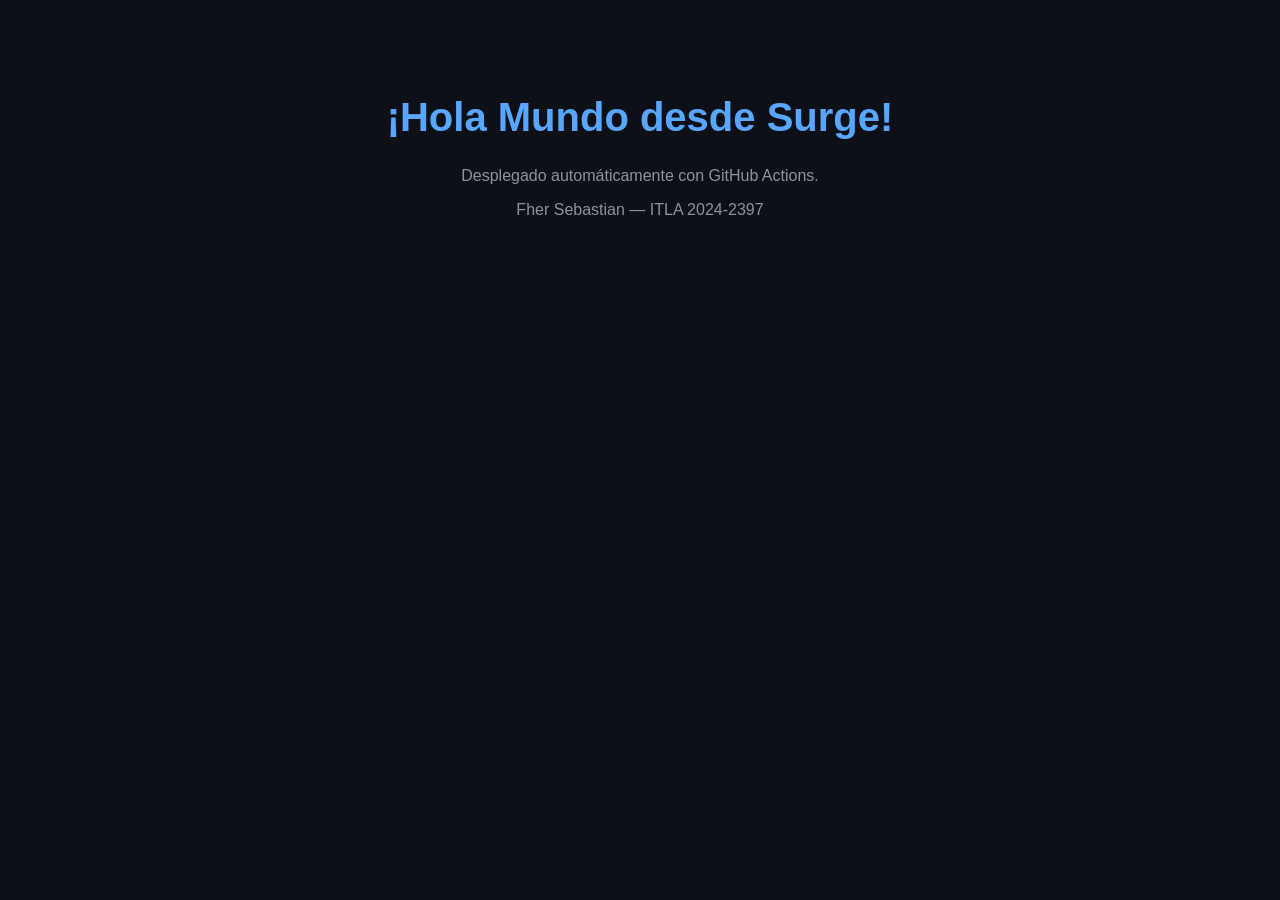
==== index.html @ 3187a817 "feat: pagina inicial" ====
<!DOCTYPE html>
<html lang="es">
<head>
  <meta charset="UTF-8">
  <meta name="viewport" content="width=device-width, initial-scale=1.0">
  <title>Mi Sitio - Surge CI</title>
  <style>
    body { font-family: Arial, sans-serif; text-align: center;
           background: #0d1117; color: #e6edf3; padding: 60px; }
    h1   { color: #58a6ff; font-size: 2.5rem; }
    p    { color: #8b949e; }
  </style>
</head>
<body>
  <h1>¡Hola Mundo desde Surge!</h1>
  <p>Desplegado automáticamente con GitHub Actions.</p>
  <p>Fher Sebastian — ITLA 2024-2397</p>
</body>
</html>
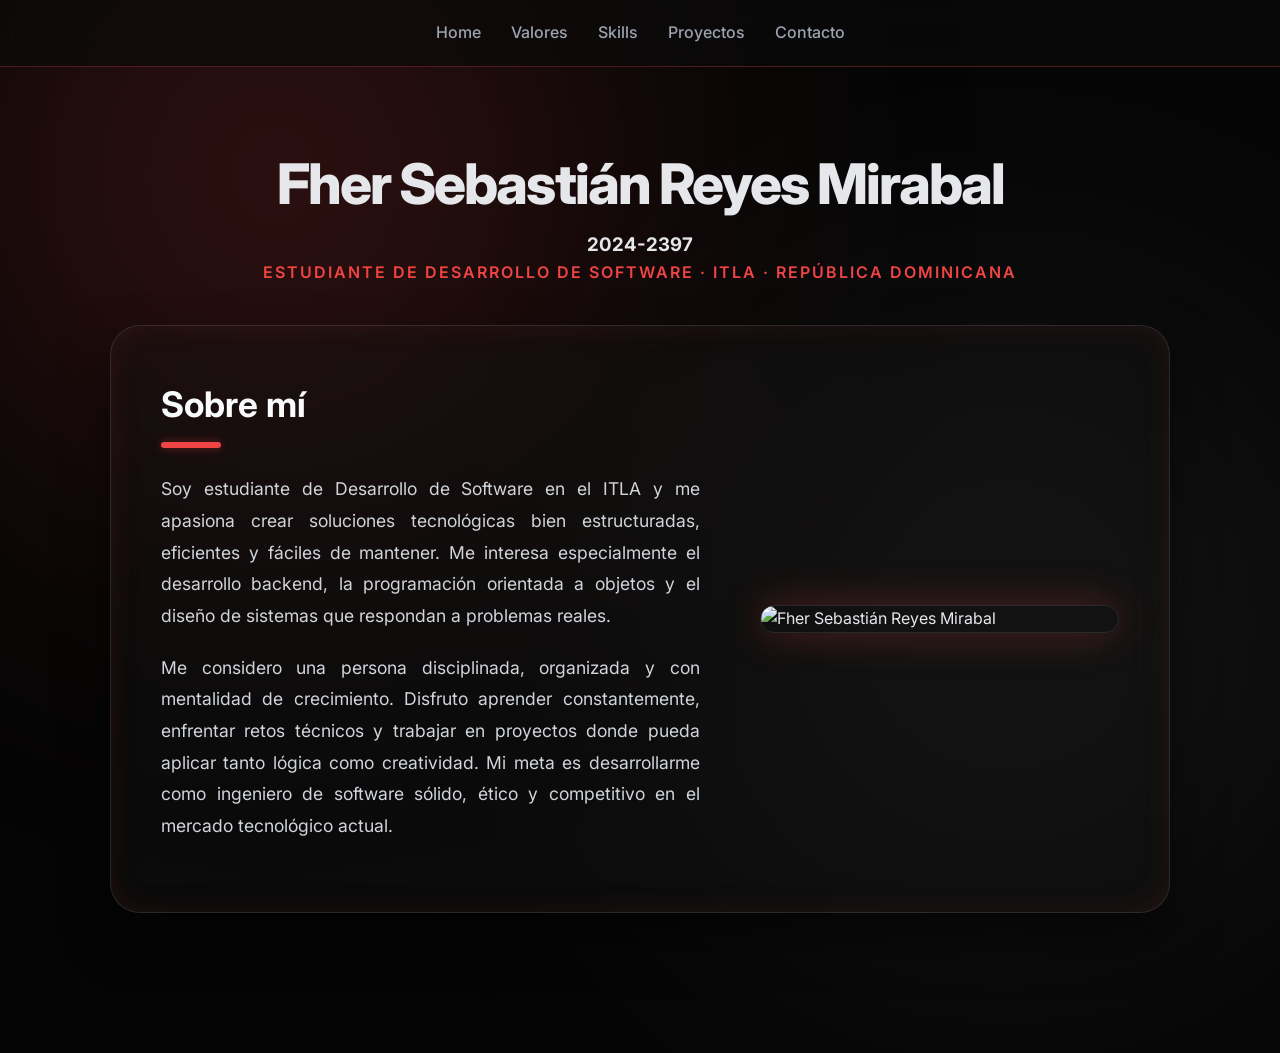
==== commit 2a81f25d: "feat: agregar sitio personal completo" ====
--- a/index.html
+++ b/index.html
@@ -1,19 +1,53 @@
 <!DOCTYPE html>
 <html lang="es">
 <head>
-  <meta charset="UTF-8">
-  <meta name="viewport" content="width=device-width, initial-scale=1.0">
-  <title>Mi Sitio - Surge CI</title>
-  <style>
-    body { font-family: Arial, sans-serif; text-align: center;
-           background: #0d1117; color: #e6edf3; padding: 60px; }
-    h1   { color: #58a6ff; font-size: 2.5rem; }
-    p    { color: #8b949e; }
-  </style>
+    <meta charset="UTF-8">
+    <meta name="viewport" content="width=device-width, initial-scale=1.0">
+    <title>Fher Reyes | My Personal Site</title>
+    <link rel="stylesheet" href="style.css">
 </head>
 <body>
-  <h1>¡Hola Mundo desde Surge!</h1>
-  <p>Desplegado automáticamente con GitHub Actions.</p>
-  <p>Fher Sebastian — ITLA 2024-2397</p>
+    <div class="bg-texture"></div>
+     <nav>
+    <a href="index.html">Home</a>
+    <a href="valores.html">Valores</a>
+    <a href="skills.html">Skills</a>
+    <a href="proyectos.html">Proyectos</a>
+    <a href="contacto.html">Contacto</a>
+</nav>
+     <header>
+        <h1>Fher Sebastián Reyes Mirabal</h1>
+        
+        <h3>2024-2397</h3>
+        
+        <p>Estudiante de Desarrollo de Software · ITLA · República Dominicana</p>
+     </header>
+     <main class="container">
+        <section class="card">
+            <div class="hero">
+                <div class="hero-content">
+                    <h2 class="section-title">Sobre mí</h2>
+                    <div class="hero-text">
+                        <p>
+                            Soy estudiante de Desarrollo de Software en el ITLA y me apasiona crear soluciones 
+                            tecnológicas bien estructuradas, eficientes y fáciles de mantener. Me interesa 
+                            especialmente el desarrollo backend, la programación orientada a objetos y el 
+                            diseño de sistemas que respondan a problemas reales.
+                        </p>
+                        <p>
+                            Me considero una persona disciplinada, organizada y con mentalidad de crecimiento. 
+                            Disfruto aprender constantemente, enfrentar retos técnicos y trabajar en proyectos 
+                            donde pueda aplicar tanto lógica como creatividad. Mi meta es desarrollarme como 
+                            ingeniero de software sólido, ético y competitivo en el mercado tecnológico actual.
+                        </p>
+                    </div>
+                </div>
+                <div class="hero-image">
+                    <img src="imagenes/Mi Foto.jpeg" alt="Fher Sebastián Reyes Mirabal">
+                </div>
+            </div>
+        </section>
+     </main>
+    <div style="height: 60px;"></div>
 </body>
 </html>
--- a/style.css
+++ b/style.css
@@ -0,0 +1,348 @@
+@import url('https://fonts.googleapis.com/css2?family=Inter:wght@300;400;500;600;700&display=swap');
+
+/* --- RESET Y BASE --- */
+* {
+    box-sizing: border-box;
+    margin: 0;
+    padding: 0;
+}
+
+body {
+    font-family: 'Inter', sans-serif;
+    background-color: #050505; 
+    color: #e5e7eb;
+    min-height: 100vh;
+    line-height: 1.6;
+    position: relative;
+    overflow-x: hidden;
+}
+
+/* --- TEXTURA Y LUCES ULTRA POTENCIADAS --- */
+body::before, body::after {
+    content: '';
+    position: fixed;
+    border-radius: 50%;
+    z-index: -1;
+    pointer-events: none;
+    filter: blur(140px); 
+}
+
+body::before {
+    width: 950px;
+    height: 950px;
+    top: -300px;
+    left: -200px;
+    background: radial-gradient(circle, rgba(239, 68, 68, 0.28) 0%, rgba(0, 0, 0, 0) 70%);
+}
+
+body::after {
+    width: 950px;
+    height: 950px;
+    bottom: -200px;
+    right: -200px;
+    background: radial-gradient(circle, rgba(255, 255, 255, 0.1) 0%, rgba(0, 0, 0, 0) 70%);
+}
+
+.bg-texture {
+    position: fixed;
+    top: 0; left: 0; width: 100%; height: 100%;
+    background-image: url('https://www.transparenttextures.com/patterns/stardust.png');
+    opacity: 0.08;
+    z-index: -1;
+    pointer-events: none;
+}
+
+/* --- NAVEGACIÓN --- */
+nav {
+    position: fixed;
+    top: 0; width: 100%;
+    background: rgba(10, 10, 10, 0.7);
+    backdrop-filter: blur(25px);
+    display: flex;
+    justify-content: center;
+    gap: 30px;
+    padding: 20px 0;
+    z-index: 1000;
+    border-bottom: 1px solid rgba(239, 68, 68, 0.3);
+}
+
+nav a {
+    color: #9ca3af;
+    text-decoration: none;
+    font-weight: 500;
+    transition: 0.3s;
+}
+
+nav a:hover { color: #ef4444; text-shadow: 0 0 10px rgba(239, 68, 68, 0.6); }
+
+/* --- HEADER --- */
+header { padding: 140px 20px 40px; text-align: center; }
+header h1 { font-size: 3.5rem; font-weight: 800; letter-spacing: -2px; }
+header p { color: #ef4444; font-weight: 600; text-transform: uppercase; letter-spacing: 2px; }
+
+/* --- CONTENEDORES --- */
+.container { max-width: 1100px; margin: auto; padding: 0 20px 80px; }
+
+/* --- TARJETAS (Glassmorphism de Alta Claridad) --- */
+.card {
+    background: rgba(20, 20, 20, 0.4); 
+    border-radius: 30px;
+    padding: 50px; 
+    border: 1px solid rgba(255, 255, 255, 0.12);
+    backdrop-filter: blur(20px);
+    box-shadow: 0 25px 50px rgba(0, 0, 0, 0.5), 
+                inset 0 0 30px rgba(239, 68, 68, 0.1);
+}
+
+/* --- HOME (Hero Equilibrado) --- */
+.hero { 
+    display: grid; 
+    grid-template-columns: 1.2fr 0.8fr; 
+    gap: 60px; 
+    align-items: center; 
+}
+
+.hero-content { text-align: left; }
+
+.section-title {
+    font-size: 2.2rem;
+    margin-bottom: 25px;
+    color: #f9fafb;
+    position: relative;
+    display: inline-block;
+}
+
+.section-title::after {
+    content: '';
+    display: block;
+    width: 60px;
+    height: 6px;
+    background: #ef4444;
+    margin-top: 10px;
+    border-radius: 50px;
+    box-shadow: 0 0 10px rgba(239, 68, 68, 0.4);
+}
+
+.hero-content p {
+    font-size: 1.1rem; 
+    line-height: 1.8; 
+    color: #d1d5db;
+    margin-bottom: 20px;
+    text-align: justify; 
+}
+
+.hero-image { display: flex; justify-content: center; }
+
+.hero-image img {
+    width: 100%; 
+    max-width: 380px; 
+    border-radius: 30px; 
+    border: 1px solid rgba(255, 255, 255, 0.1);
+    box-shadow: 0 0 40px rgba(239, 68, 68, 0.3);
+    object-fit: cover;
+    transition: transform 0.3s ease;
+}
+
+.hero-image img:hover { transform: scale(1.02); }
+
+/* --- SECCIÓN DE VALORES --- */
+.values-grid {
+    display: grid;
+    grid-template-columns: repeat(auto-fit, minmax(280px, 1fr));
+    gap: 25px;
+}
+
+.value-item {
+    text-align: center;
+    display: flex;
+    flex-direction: column;
+    align-items: center;
+    justify-content: center;
+}
+
+.value-icon {
+    font-size: 2.5rem;
+    margin-bottom: 15px;
+    display: flex;
+    justify-content: center;
+    align-items: center;
+}
+
+/* --- TABLA MODERNA (Skills) --- */
+.modern-table {
+    width: 100%;
+    border-collapse: separate;
+    border-spacing: 0 12px;
+    margin-top: 30px;
+}
+
+.modern-table th {
+    color: #ef4444;
+    text-transform: uppercase;
+    font-size: 0.8rem;
+    letter-spacing: 1.5px;
+    padding: 10px 20px;
+    text-align: left;
+}
+
+.modern-table tbody tr {
+    background: rgba(255, 255, 255, 0.02);
+    transition: transform 0.3s ease, background 0.3s ease;
+}
+
+.modern-table tbody tr:hover {
+    background: rgba(255, 255, 255, 0.05);
+    transform: scale(1.01);
+}
+
+.modern-table td { padding: 15px 20px; vertical-align: middle; }
+.modern-table td:first-child { border-radius: 15px 0 0 15px; }
+.modern-table td:last-child { border-radius: 0 15px 15px 0; }
+
+.table-logo { width: 35px; height: 35px; object-fit: contain; }
+
+/* --- BARRAS DE PROGRESO --- */
+.skill-bar { 
+    background: rgba(255, 255, 255, 0.05); 
+    height: 10px; 
+    border-radius: 10px; 
+    overflow: hidden; 
+    width: 100%;
+    max-width: 200px;
+}
+
+.skill-fill { 
+    height: 100%; 
+    background: linear-gradient(90deg, #b91c1c, #ef4444); 
+    box-shadow: 0 0 15px rgba(239, 68, 68, 0.5); 
+}
+
+/* --- PROYECTOS --- */
+.skills-grid {
+    display: grid;
+    grid-template-columns: repeat(auto-fit, minmax(320px, 1fr));
+    gap: 25px;
+}
+
+.project-card {
+    display: flex;
+    flex-direction: column;
+    justify-content: space-between;
+    height: 100%;
+}
+
+.project-images { 
+    display: grid; 
+    grid-template-columns: 1fr 1fr; 
+    gap: 15px; 
+    margin-bottom: 20px; 
+}
+
+.project-img { 
+    width: 100%; 
+    height: 160px; 
+    object-fit: cover; 
+    border-radius: 15px; 
+    border: 1px solid rgba(255, 255, 255, 0.1); 
+}
+
+.project-card p {
+    margin-bottom: 25px;
+    flex-grow: 1;
+}
+
+/* --- FORMULARIO Y CONTACTO --- */
+.contact-form { display: grid; grid-template-columns: 1fr 1fr; gap: 25px; }
+.full-width { grid-column: span 2; }
+.contact-form input, .contact-form textarea {
+    width: 100%; padding: 15px; background: rgba(10, 10, 10, 0.6);
+    border: 1px solid rgba(255, 255, 255, 0.1); border-radius: 15px; color: white;
+}
+
+/* --- VENTANA MODAL (GRACIAS) --- */
+.modal {
+    display: none; 
+    position: fixed;
+    z-index: 2000;
+    left: 0;
+    top: 0;
+    width: 100%;
+    height: 100%;
+    background-color: rgba(0, 0, 0, 0.85);
+    backdrop-filter: blur(15px);
+    justify-content: center;
+    align-items: center;
+    padding: 20px;
+}
+
+.modal-content {
+    max-width: 500px;
+    width: 100%;
+    text-align: center;
+    animation: modalSlideIn 0.4s ease-out;
+    background: rgba(25, 25, 25, 0.7);
+}
+
+@keyframes modalSlideIn {
+    from { transform: translateY(-30px); opacity: 0; }
+    to { transform: translateY(0); opacity: 1; }
+}
+
+.modal-content h2 { margin-bottom: 15px; color: #ef4444; }
+.modal-content p { color: #d1d5db; margin-bottom: 20px; }
+
+/* --- BOTONES Y CENTRADO --- */
+.btn-git, .ver-mas, button {
+    background: linear-gradient(135deg, #b91c1c, #ef4444);
+    color: white; 
+    padding: 14px 25px; 
+    border-radius: 15px; 
+    font-weight: 700;
+    text-decoration: none; 
+    border: none; 
+    cursor: pointer; 
+    transition: 0.3s;
+    display: block;
+    text-align: center;
+    width: fit-content;
+}
+
+.ver-mas { width: 100%; }
+
+.btn-git:hover, button:hover, .ver-mas:hover {
+    transform: translateY(-3px);
+    box-shadow: 0 10px 20px rgba(239, 68, 68, 0.4);
+}
+
+.back-home-container {
+    width: 100%;
+    display: flex;
+    justify-content: center;
+    margin-top: 50px;
+    padding-bottom: 40px;
+}
+
+.back-home {
+    color: #ef4444; 
+    text-decoration: none; 
+    font-weight: 600;
+    padding: 12px 25px; 
+    border: 1px solid #ef4444; 
+    border-radius: 10px;
+    transition: 0.3s;
+    background: rgba(239, 68, 68, 0.05);
+}
+
+.back-home:hover { 
+    background: rgba(239, 68, 68, 0.15); 
+    box-shadow: 0 0 15px rgba(239, 68, 68, 0.3);
+}
+
+/* --- RESPONSIVO --- */
+@media (max-width: 900px) {
+    .hero { grid-template-columns: 1fr; text-align: center; gap: 40px; }
+    .hero-image img { max-width: 320px; }
+    header h1 { font-size: 2.5rem; }
+    .contact-form { grid-template-columns: 1fr; }
+    .full-width { grid-column: span 1; }
+}
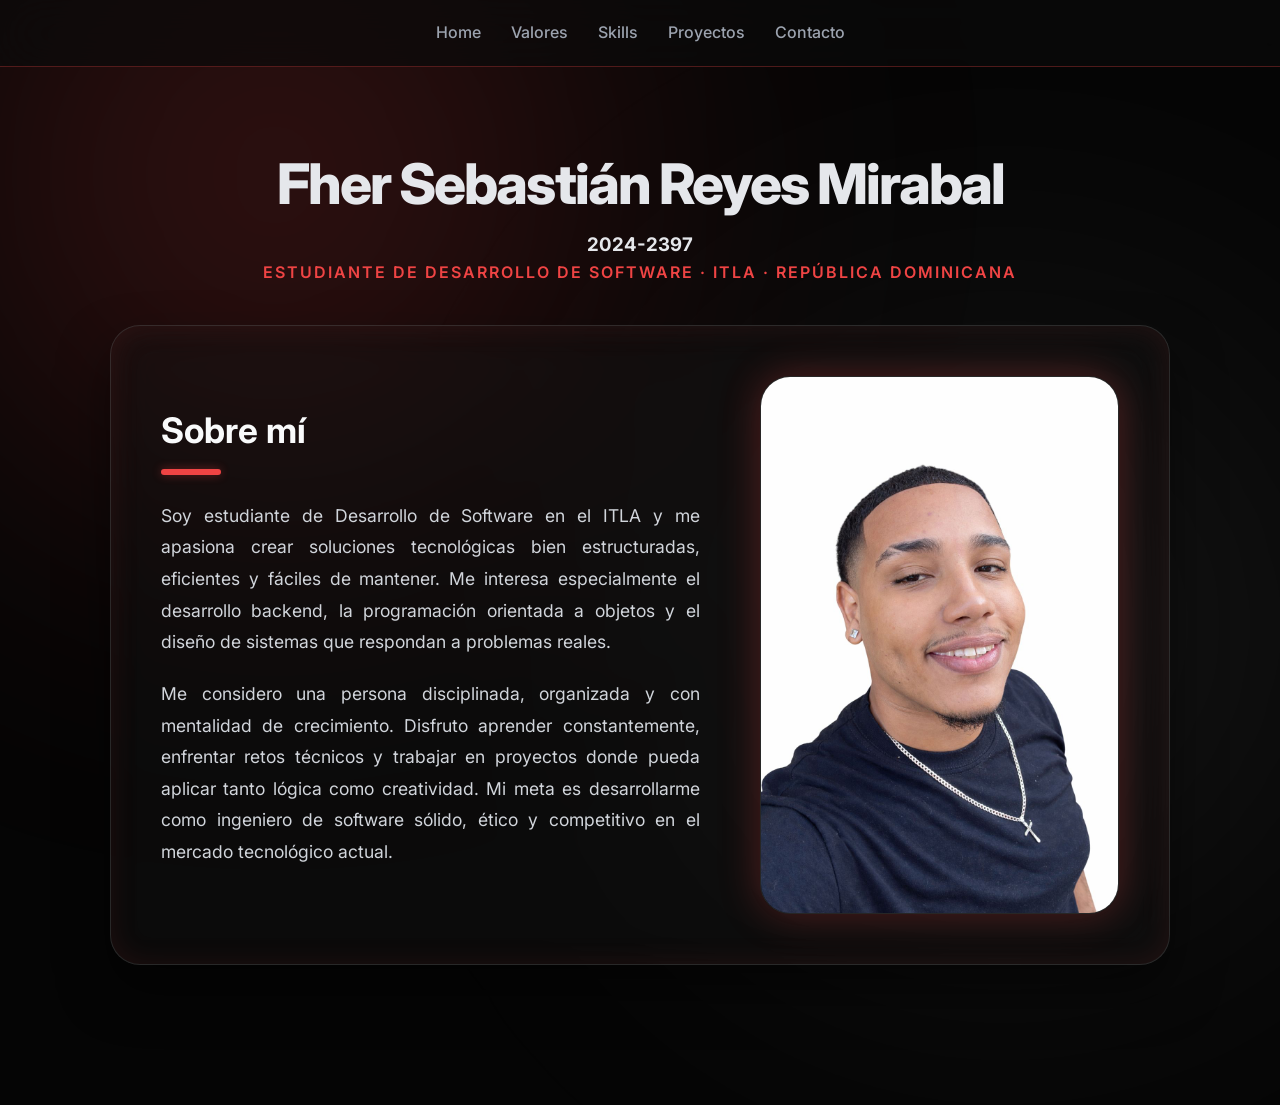
==== commit 33e78cbb: "fix: mover workflow a carpeta correcta" ====
--- a/index.html
+++ b/index.html
@@ -43,7 +43,7 @@
                     </div>
                 </div>
                 <div class="hero-image">
-                    <img src="imagenes/Mi Foto.jpeg" alt="Fher Sebastián Reyes Mirabal">
+                    <img src="Mi-Foto.jpeg" alt="Fher Sebastián Reyes Mirabal">
                 </div>
             </div>
         </section>
